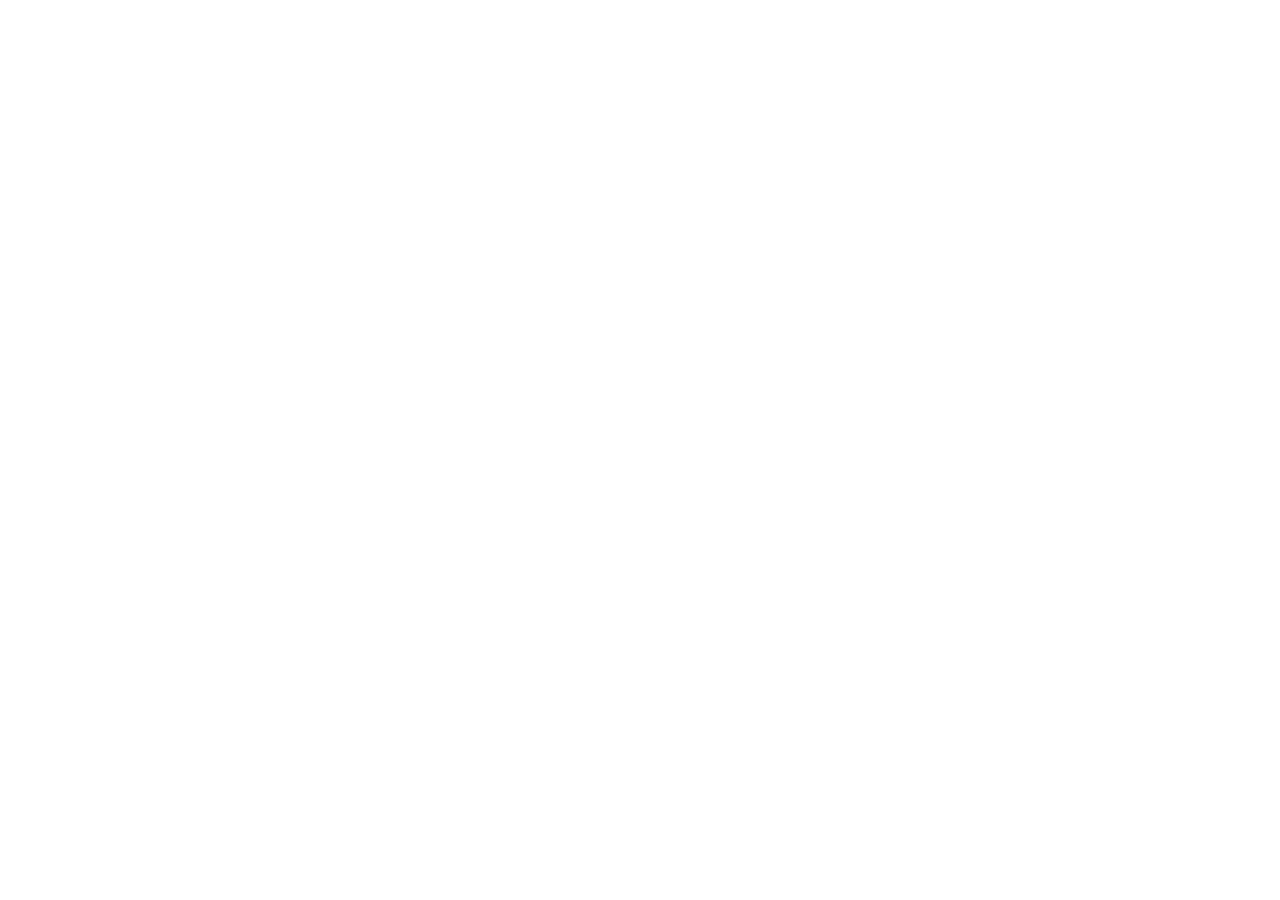
==== confirmation.html @ d988a0ec "Etape 3 : Le découpage en blocs" ====
<!DOCTYPE html>
<html lang="fr">
<head>
    <meta charset="UTF-8">
    <meta name="viewport" content="width=device-width, initial-scale=1.0">
    <title>Réservation confirmée</title>
</head>
<body>
    
</body>
</html>
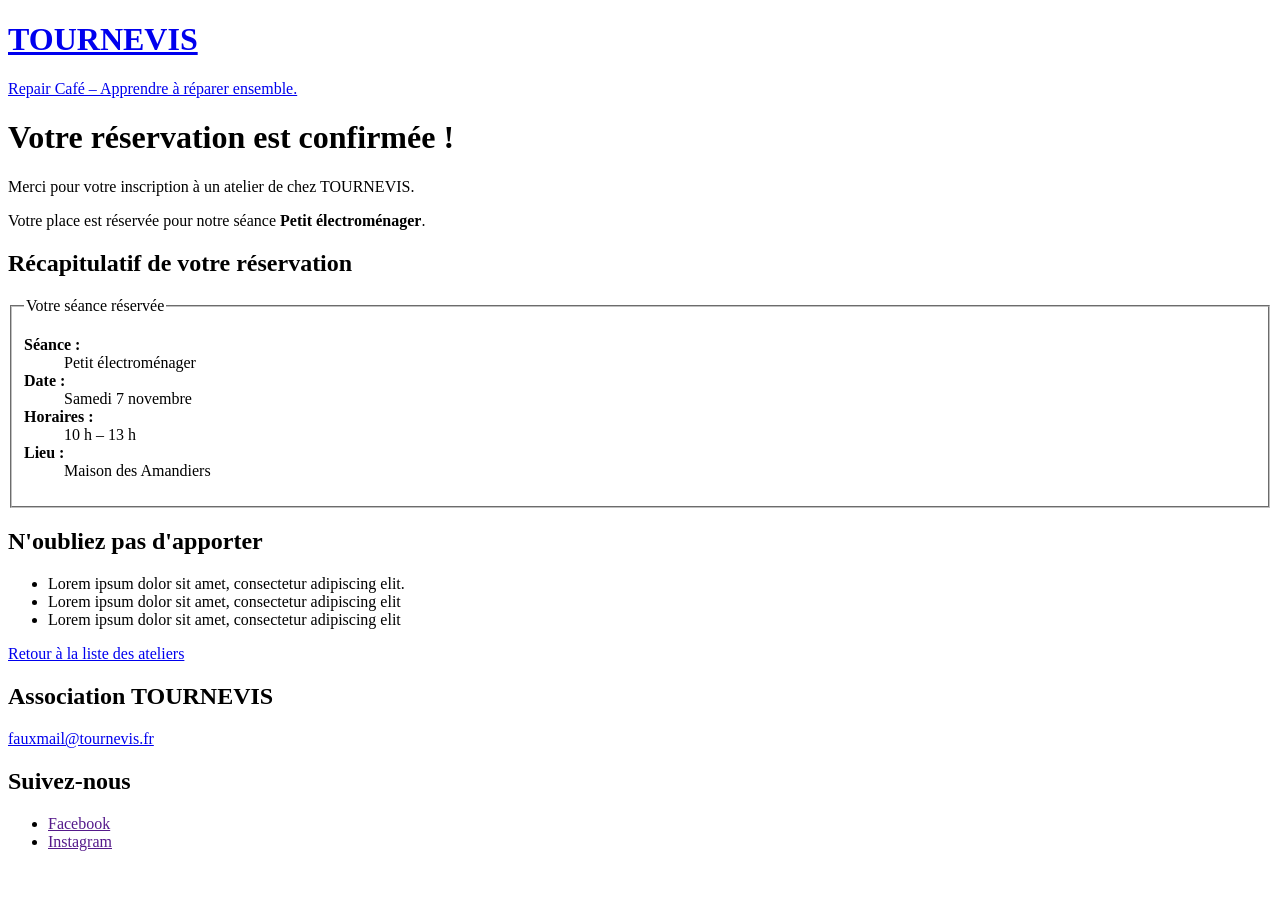
==== commit 52f55680: "Etape 4 : le HTML" ====
--- a/confirmation.html
+++ b/confirmation.html
@@ -6,6 +6,79 @@
     <title>Réservation confirmée</title>
 </head>
 <body>
+    <header>
+         <a href="index.html">
+            <h1>TOURNEVIS</h1>
+            <p>Repair Café – Apprendre à réparer ensemble.</p>
+        </a>
+    </header>
     
+    <main>
+        <div>
+
+            <h1 id="confirmation">
+                Votre réservation est confirmée !
+            </h1>
+            <p>Merci pour votre inscription à un atelier de chez TOURNEVIS.</p>
+            <p>
+                Votre place est réservée pour notre séance
+                <strong>Petit électroménager</strong>.
+            </p>
+        </div>
+
+        <div>
+            <h2>Récapitulatif de votre réservation</h2>
+
+            <fieldset>
+                <legend>Votre séance réservée</legend>
+
+                <dl>
+                    <dt><strong>Séance :</strong></dt>
+                    <dd>Petit électroménager</dd>
+
+                    <dt><strong>Date :</strong></dt>
+                    <dd>Samedi 7 novembre</dd>
+
+                    <dt><strong>Horaires :</strong></dt>
+                    <dd>10 h – 13 h</dd>
+
+                    <dt><strong>Lieu :</strong></dt>
+                    <dd>Maison des Amandiers</dd>
+                </dl>
+            </fieldset>
+        </div>
+
+        <div>
+            <h2>N'oubliez pas d'apporter</h2>
+
+            <ul>
+                <li>Lorem ipsum dolor sit amet, consectetur adipiscing elit.</li>
+                <li>Lorem ipsum dolor sit amet, consectetur adipiscing elit</li>
+                <li>Lorem ipsum dolor sit amet, consectetur adipiscing elit</li>
+            </ul>
+        </div>
+
+        <nav>
+            <a href="index.html">
+                Retour à la liste des ateliers
+            </a>
+        </nav>
+    </main>
+    
+   <footer>
+        <div>
+            <h2>Association TOURNEVIS</h2>
+            <a href="mailto:fauxmail@tournevis.fr">fauxmail@tournevis.fr</a>
+        </div>
+
+        <div>
+            <h2>Suivez-nous</h2>
+
+            <ul>
+                <li><a href="">Facebook</a></li>
+                <li><a href="">Instagram</a></li>
+            </ul>
+        </div>
+    </footer>
 </body>
 </html>
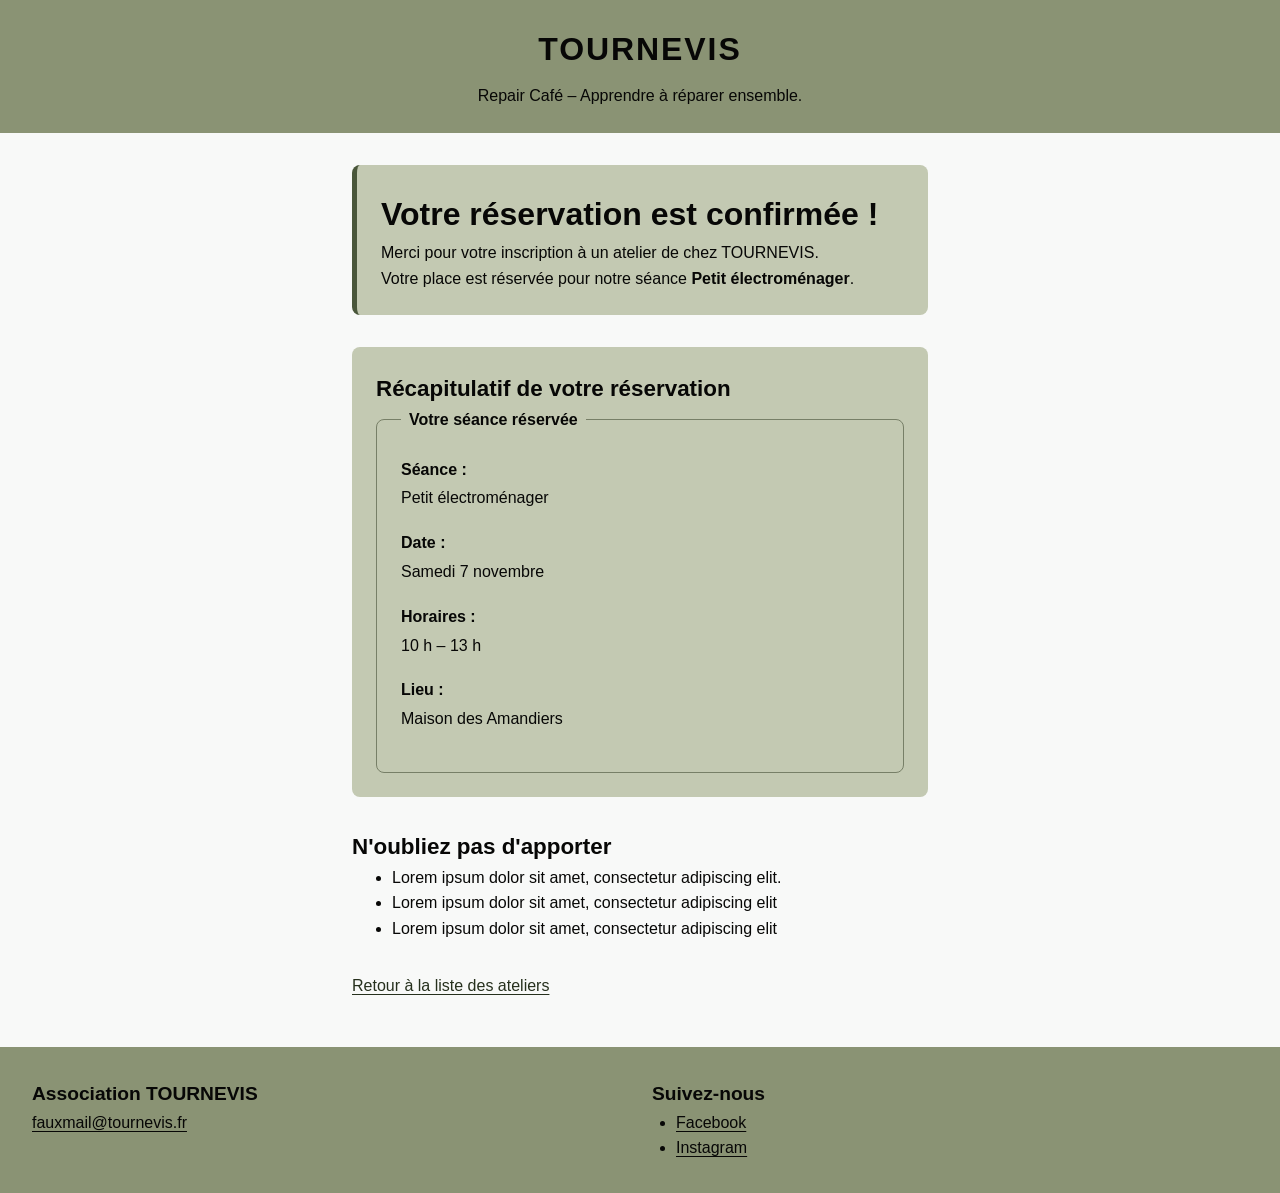
==== commit 12d2358b: "Etapes 5 et 6 : CSS mobile-first puis responsive" ====
--- a/confirmation.html
+++ b/confirmation.html
@@ -3,19 +3,19 @@
 <head>
     <meta charset="UTF-8">
     <meta name="viewport" content="width=device-width, initial-scale=1.0">
+    <link href="css/style.css" rel="stylesheet">
     <title>Réservation confirmée</title>
 </head>
 <body>
-    <header>
-         <a href="index.html">
+    <header class="site-header">
+        <a class="organization-title" href="index.html">
             <h1>TOURNEVIS</h1>
             <p>Repair Café – Apprendre à réparer ensemble.</p>
         </a>
     </header>
     
-    <main>
-        <div>
-
+    <main class="page-confirmation">
+        <div class="confirmation-message">
             <h1 id="confirmation">
                 Votre réservation est confirmée !
             </h1>
@@ -26,7 +26,7 @@
             </p>
         </div>
 
-        <div>
+        <div class="session-summary">
             <h2>Récapitulatif de votre réservation</h2>
 
             <fieldset>
@@ -58,27 +58,28 @@
             </ul>
         </div>
 
-        <nav>
+        <nav class="session-back">
             <a href="index.html">
                 Retour à la liste des ateliers
             </a>
         </nav>
     </main>
     
-   <footer>
-        <div>
+   <footer class="site-footer">
+        <section>
             <h2>Association TOURNEVIS</h2>
-            <a href="mailto:fauxmail@tournevis.fr">fauxmail@tournevis.fr</a>
-        </div>
+            <a href="mailto:fauxmail@tournevis.fr">
+                fauxmail@tournevis.fr
+            </a>
+        </section>
 
-        <div>
+        <section>
             <h2>Suivez-nous</h2>
-
             <ul>
                 <li><a href="">Facebook</a></li>
                 <li><a href="">Instagram</a></li>
             </ul>
-        </div>
+        </section>
     </footer>
 </body>
 </html>
--- a/css/style.css
+++ b/css/style.css
@@ -0,0 +1,538 @@
+/* ================================================= */
+/* =================== RESET ======================= */
+/* https://www.joshwcomeau.com/css/custom-css-reset/ */
+/* ================================================= */
+
+*, *::before, *::after {
+  box-sizing: border-box;
+}
+
+*:not(dialog) {
+  margin: 0;
+}
+
+@media (prefers-reduced-motion: no-preference) {
+  html {
+    interpolate-size: allow-keywords;
+  }
+}
+
+body {
+  line-height: 1.5;
+  -webkit-font-smoothing: antialiased;
+}
+
+img, picture, video, canvas, svg {
+  display: block;
+  max-width: 100%;
+}
+
+input, button, textarea, select {
+  font: inherit;
+}
+
+p, h1, h2, h3, h4, h5, h6 {
+  overflow-wrap: break-word;
+}
+
+p {
+  text-wrap: pretty;
+}
+h1, h2, h3, h4, h5, h6 {
+  text-wrap: balance;
+}
+
+#root, #__next {
+  isolation: isolate;
+}
+
+/* ================================================= */
+/* ====== Complément personnel pour le reset ======= */
+/* ================================================= */
+
+html {
+    font-size: 100%;
+    scroll-behavior: smooth;
+}
+
+body {
+    margin: 0;
+    font-family: Arial, Helvetica, sans-serif;
+    font-size: 1rem;
+    line-height: 1.6;
+    color: var(--color-text);
+    background-color: var(--color-background);
+}
+
+li, dd {
+  overflow-wrap: break-word;
+}
+
+h1 {
+    font-size: 2rem;
+}
+
+h2 {
+    font-size: 1.4rem;
+}
+
+a {
+    color: #26301d;
+    text-decoration: underline;
+    text-underline-offset: 0.2em;
+}
+
+a:hover {
+    color: #49563a;
+}
+
+/* ================================================= */
+/* ========== Déclaration des variables ============ */
+/* ================================================= */
+
+:root {
+    --color-primary: #8a9374;
+    --color-secondary: #c3c9b2;
+    --color-accent: #adb991;
+    --color-text: #070706;
+    --color-background: #f8f9f8;
+    --color-white: #ffffff;
+    --color-border: #777f67;
+
+    --space-xs: 0.5rem;
+    --space-sm: 1rem;
+    --space-md: 1.5rem;
+    --space-lg: 2rem;
+    --space-xl: 3rem;
+
+    --content-width: 75rem;
+    --form-width: 36rem;
+
+    --radius: 0.5rem;
+    --border-width: 0.0625rem;
+}
+
+/* ================================================= */
+/* ============== Focus au clavier  ================ */
+/* ================================================= */
+
+a:focus-visible,
+button:focus-visible,
+input:focus-visible,
+select:focus-visible,
+textarea:focus-visible {
+    outline: 0.2rem solid #26301d;
+    outline-offset: 0.2rem;
+}
+
+/* ================================================= */
+/* ============== Elements partagés  =============== */
+/* ================================================= */
+
+/* Header */
+
+.site-header {
+    background-color: var(--color-primary);
+    padding: var(--space-md);
+    text-align: center;
+}
+
+.organization-title {
+    display: inline-block;
+    color: var(--color-text);
+    text-decoration: none;
+}
+
+.organization-title h1 {
+    margin: 0;
+    font-size: 2rem;
+    letter-spacing: 0.12rem;
+}
+
+.organization-title p {
+    margin: var(--space-xs) 0 0;
+}
+
+.organization-title:hover {
+    color: var(--color-text);
+}
+
+/* Footer */
+
+.site-footer {
+    display: grid;
+    grid-template-columns: 1fr;
+    gap: var(--space-md);
+    margin-top: var(--space-xl);
+    padding: var(--space-lg);
+    background-color: var(--color-primary);
+}
+
+.site-footer h2 {
+    margin-top: 0;
+    font-size: 1.2rem;
+}
+
+.site-footer ul {
+    padding-left: var(--space-md);
+}
+
+.site-footer a {
+    color: var(--color-text);
+}
+
+/* Balise main */
+
+main {
+    width: min(100% - 2rem, var(--content-width));
+    margin: var(--space-lg) auto;
+}
+
+main > h1 {
+    margin-bottom: var(--space-lg);
+}
+
+/* Boutons */
+.button,
+button {
+    display: inline-block;
+    padding: 0.75rem 1.25rem;
+    border: 0.1rem solid #35402a;
+    border-radius: var(--radius);
+    background-color: var(--color-primary);
+    color: var(--color-text);
+    font: inherit;
+    font-weight: bold;
+    text-align: center;
+    text-decoration: none;
+    cursor: pointer;
+}
+
+.button:hover,
+button:hover {
+    background-color: var(--color-accent);
+    color: var(--color-text);
+}
+
+.button-secondary {
+    background-color: var(--color-secondary);
+}
+
+button:disabled,
+.button[aria-disabled="true"] {
+    cursor: not-allowed;
+    opacity: 0.7;
+}
+
+/* ================================================= */
+/* ==================== Index ====================== */
+/* ================================================= */
+
+.page-index .search-form {
+    display: grid;
+    gap: var(--space-sm);
+    padding: var(--space-md);
+    margin-bottom: var(--space-lg);
+    background-color: var(--color-secondary);
+    border-radius: var(--radius);
+}
+
+.search-form label {
+    font-weight: bold;
+}
+
+.search-form input,
+.search-form select {
+    width: 100%;
+}
+
+.workshop-grid {
+    display: grid;
+    grid-template-columns: 1fr;
+    gap: var(--space-md);
+}
+
+.workshop-card {
+    display: flex;
+    flex-direction: column;
+    padding: var(--space-md);
+    background-color: var(--color-white);
+    border: var(--border-width) solid var(--color-border);
+    border-radius: var(--radius);
+    overflow-wrap: break-word;
+}
+
+.workshop-card h2 {
+    margin-top: 0;
+    color: #34402a;
+}
+
+.workshop-card p {
+    margin: 0.4rem 0;
+}
+
+.workshop-card .card-actions {
+    display: flex;
+    flex-wrap: wrap;
+    gap: var(--space-sm);
+    margin-top: auto;
+    padding-top: var(--space-md);
+}
+
+.workshop-card--full {
+    border: 0.15rem solid #626b51;
+    background-color: #eceee7;
+}
+
+.status-full {
+    display: inline-block;
+    width: fit-content;
+    padding: 0.25rem 0.6rem;
+    margin-top: var(--space-sm);
+    font-weight: bold;
+    border: 0.12rem solid var(--color-text);
+    border-radius: 0.25rem;
+    color: var(--color-text);
+    background-color: var(--color-secondary);
+}
+
+/* ================================================= */
+/* ==================== Séance ====================== */
+/* ================================================= */
+
+.page-seance .session-layout {
+    display: grid;
+    grid-template-columns: 1fr;
+    gap: var(--space-md);
+}
+
+.session-layout > section {
+    min-width: 0;
+    padding: var(--space-md);
+    background-color: var(--color-white);
+    border: var(--border-width) solid var(--color-border);
+    border-radius: var(--radius);
+}
+
+.session-title {
+    grid-area: title;
+}
+
+.session-info {
+    grid-area: info;
+    background-color: var(--color-secondary) !important;
+}
+
+.session-description {
+    grid-area: description;
+}
+
+.session-material {
+    grid-area: materiel;
+}
+
+.session-cta {
+    grid-area: cta;
+}
+
+.session-back {
+    grid-area: back;
+}
+
+.session-info dl,
+.session-summary dl {
+    display: grid;
+    grid-template-columns: minmax(0, 1fr);
+    gap: 0.2rem;
+}
+
+.session-info dt,
+.session-summary dt {
+    font-weight: bold;
+}
+
+.session-info dd,
+.session-summary dd {
+    margin: 0 0 var(--space-sm);
+}
+
+.session-info .button {
+    margin-top: var(--space-sm);
+}
+
+.session-cta {
+    background-color: var(--color-secondary) !important;
+}
+
+/* ================================================= */
+/* ========== Réservation et confirmation ========== */
+/* ================================================= */
+
+/* Généralités */
+.page-reservation,
+.page-confirmation {
+    max-width: var(--form-width);
+    margin-left: auto;
+    margin-right: auto;
+}
+
+.page-reservation > div,
+.page-confirmation > div {
+    margin-bottom: var(--space-lg);
+}
+
+.session-summary {
+    padding: var(--space-md);
+    background-color: var(--color-secondary);
+    border-radius: var(--radius);
+}
+
+.session-summary h2 {
+    margin-top: 0;
+}
+
+.reservation-form {
+    display: grid;
+    gap: var(--space-md);
+}
+
+/* Formulaire */
+.reservation-form fieldset {
+    min-width: 0;
+    padding: var(--space-md);
+    border: var(--border-width) solid var(--color-border);
+    border-radius: var(--radius);
+}
+
+.reservation-form legend {
+    padding: 0 var(--space-xs);
+    font-weight: bold;
+}
+
+.reservation-form p {
+    display: grid;
+    gap: var(--space-xs);
+    margin: 0 0 var(--space-md);
+}
+
+.reservation-form label {
+    font-weight: bold;
+}
+
+.reservation-form input:not([type="checkbox"]),
+.reservation-form textarea {
+    width: 100%;
+    min-width: 0;
+    padding: 0.75rem;
+    border: var(--border-width) solid #626b51;
+    border-radius: 0.3rem;
+    background-color: var(--color-white);
+    color: var(--color-text);
+    font: inherit;
+}
+
+.reservation-form textarea {
+    min-height: 8rem;
+    resize: vertical;
+}
+
+.reservation-form input[type="checkbox"] {
+    width: 1.2rem;
+    height: 1.2rem;
+    accent-color: #49563a;
+}
+
+.reservation-form .checkbox-line {
+    display: flex;
+    align-items: flex-start;
+    gap: var(--space-sm);
+}
+
+.reservation-form button {
+    width: 100%;
+}
+
+/* Confirmation */
+.confirmation-message {
+    padding: var(--space-md);
+    background-color: var(--color-secondary);
+    border-left: 0.35rem solid #49563a;
+    border-radius: var(--radius);
+}
+
+.confirmation-message h1 {
+    margin-top: 0;
+}
+
+.page-confirmation fieldset {
+    min-width: 0;
+    padding: var(--space-md);
+    border: var(--border-width) solid var(--color-border);
+    border-radius: var(--radius);
+}
+
+.page-confirmation legend {
+    padding: 0 var(--space-xs);
+    font-weight: bold;
+}
+
+/* ================================================= */
+/* ================== Responsive ================== */
+/* ================================================= */
+
+@media (min-width: 48rem) {
+
+    /* Index : deux colonnes */
+    .workshop-grid {
+        grid-template-columns: repeat(2, minmax(0, 1fr));
+    }
+
+    /* Footer */
+    .site-footer {
+        grid-template-columns: repeat(2, minmax(0, 1fr));
+    }
+}
+
+@media (min-width: 64rem) {
+
+    /* Index : trois colonnes */
+    .workshop-grid {
+        grid-template-columns: repeat(3, minmax(0, 1fr));
+    }
+
+    /* Séance : deux colonnes avec grid areas */
+    .page-seance .session-layout {
+        grid-template-columns: repeat(2, minmax(0, 1fr));
+        grid-template-areas:
+            "title title"
+            "info description"
+            "info materiel"
+            "cta materiel"
+            "back back";
+        align-items: start;
+    }
+
+    .session-title {
+        grid-area: title;
+    }
+
+    .session-info {
+        grid-area: info;
+    }
+
+    .session-description {
+        grid-area: description;
+    }
+
+    .session-material {
+        grid-area: materiel;
+    }
+
+    .session-cta {
+        grid-area: cta;
+    }
+
+    .session-back {
+        grid-area: back;
+    }
+}
